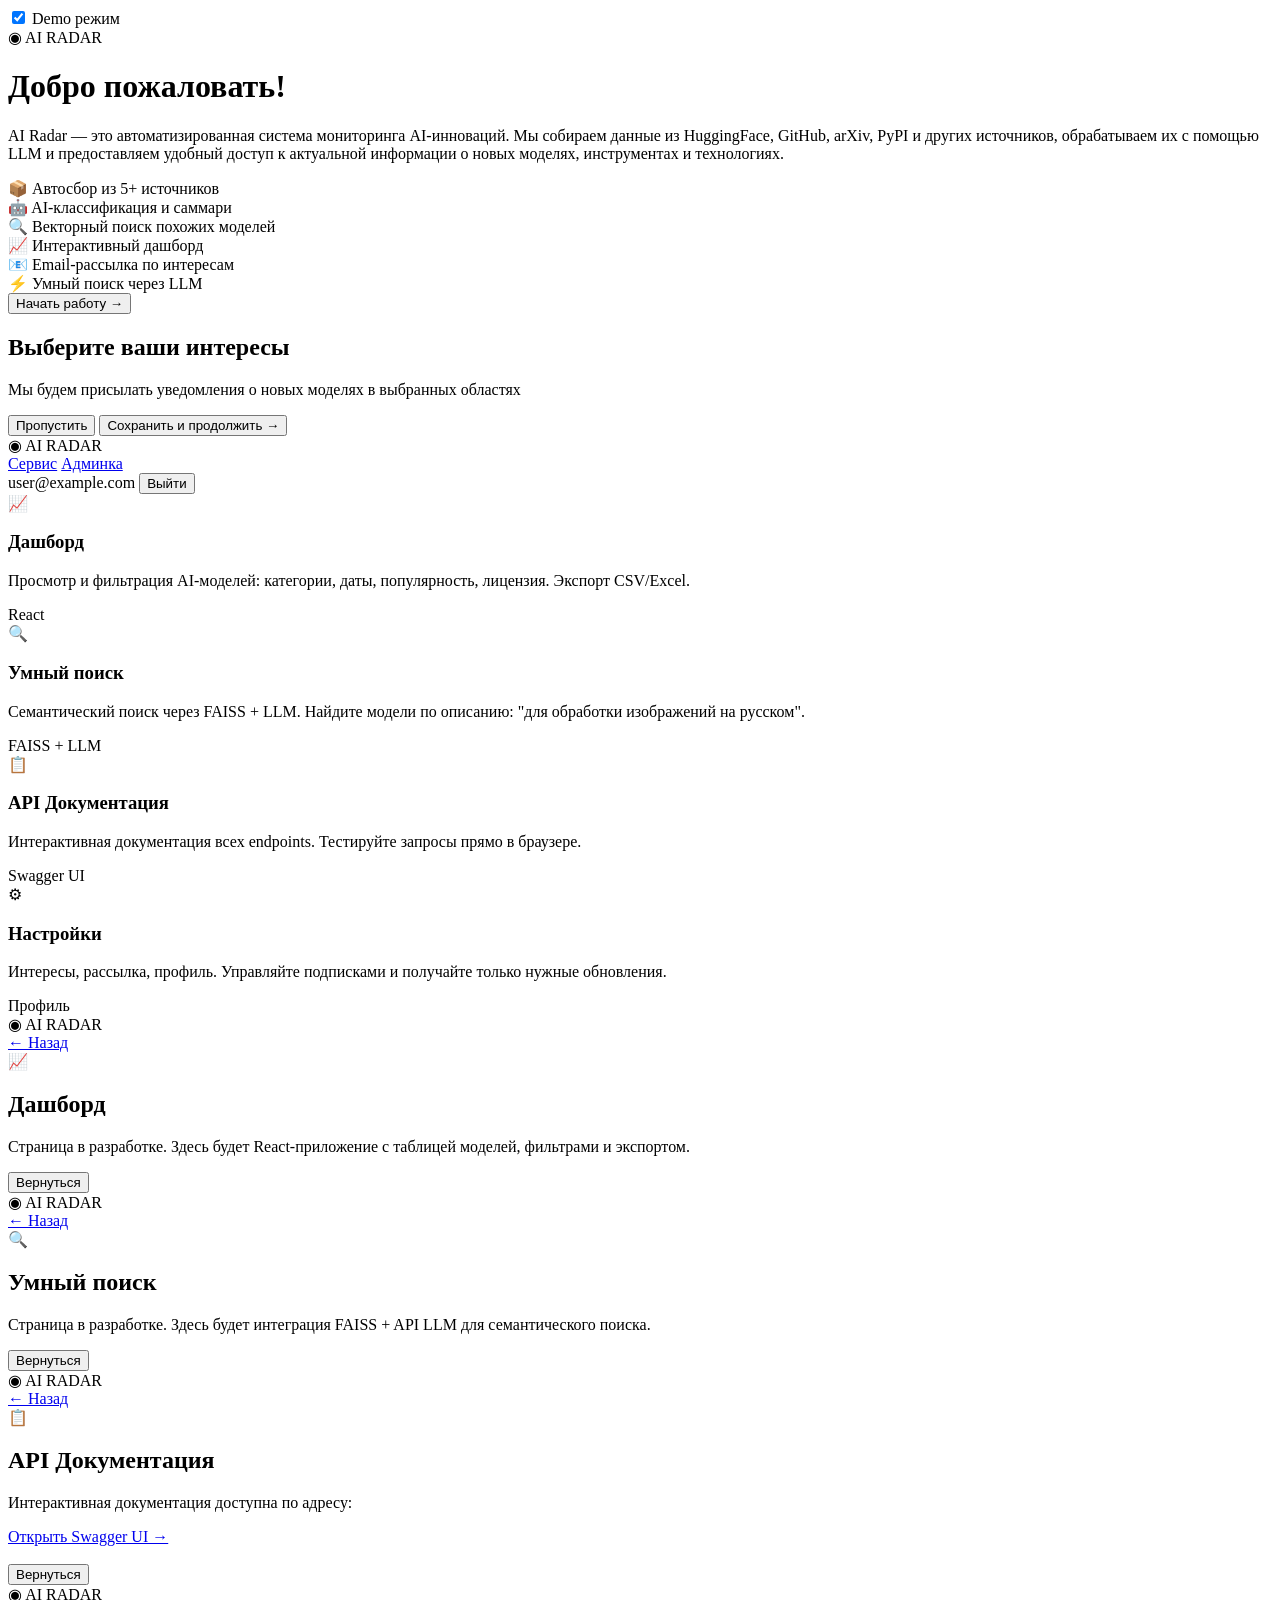
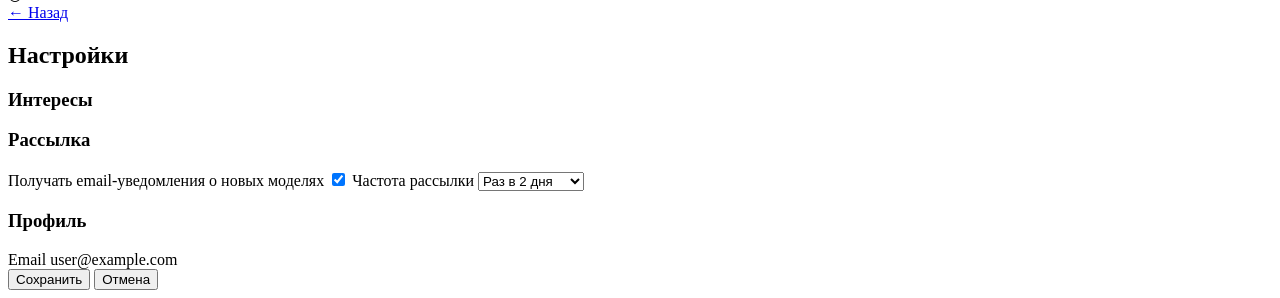
==== static/app/index.html @ 55735b30 "fc" ====
<!DOCTYPE html>
<html lang="ru">
<head>
    <meta charset="UTF-8">
    <meta name="viewport" content="width=device-width, initial-scale=1.0">
    <title>AI Radar</title>
    <link rel="stylesheet" href="/app/static/css/base.css">
    <link rel="stylesheet" href="/app/static/css/app.css">
</head>
<body>
    <!-- Demo mode toggle (top-right corner) -->
    <div class="demo-toggle" id="demo-toggle">
        <label class="switch">
            <input type="checkbox" id="demo-checkbox" checked>
            <span class="slider"></span>
        </label>
        <span class="demo-label">Demo режим</span>
    </div>

    <!-- ONBOARDING SCREEN -->
    <div class="screen active" id="screen-onboarding">
        <div class="onboarding-container">
            <div class="logo-big">&#9673; AI RADAR</div>
            <h1>Добро пожаловать!</h1>
            <p class="subtitle">
                AI Radar — это автоматизированная система мониторинга AI-инноваций.
                Мы собираем данные из HuggingFace, GitHub, arXiv, PyPI и других источников,
                обрабатываем их с помощью LLM и предоставляем удобный доступ к актуальной информации
                о новых моделях, инструментах и технологиях.
            </p>
            <div class="features-preview">
                <div class="feature-mini">
                    <span class="feature-mini-icon">&#128230;</span>
                    <span>Автосбор из 5+ источников</span>
                </div>
                <div class="feature-mini">
                    <span class="feature-mini-icon">&#129302;</span>
                    <span>AI-классификация и саммари</span>
                </div>
                <div class="feature-mini">
                    <span class="feature-mini-icon">&#128269;</span>
                    <span>Векторный поиск похожих моделей</span>
                </div>
                <div class="feature-mini">
                    <span class="feature-mini-icon">&#128200;</span>
                    <span>Интерактивный дашборд</span>
                </div>
                <div class="feature-mini">
                    <span class="feature-mini-icon">&#128231;</span>
                    <span>Email-рассылка по интересам</span>
                </div>
                <div class="feature-mini">
                    <span class="feature-mini-icon">&#9889;</span>
                    <span>Умный поиск через LLM</span>
                </div>
            </div>
            <button class="btn btn-primary btn-large" id="btn-start">Начать работу &rarr;</button>
        </div>
    </div>

    <!-- INTERESTS SCREEN -->
    <div class="screen" id="screen-interests">
        <div class="interests-container">
            <h2>Выберите ваши интересы</h2>
            <p class="subtitle">Мы будем присылать уведомления о новых моделях в выбранных областях</p>

            <div class="interests-grid" id="interests-grid">
                <!-- Generated by JS -->
            </div>

            <div class="interests-actions">
                <button class="btn btn-secondary" id="btn-skip-interests">Пропустить</button>
                <button class="btn btn-primary btn-large" id="btn-save-interests">Сохранить и продолжить &rarr;</button>
            </div>
        </div>
    </div>

    <!-- MAIN SCREEN (4 tiles) -->
    <div class="screen" id="screen-main">
        <header class="header">
            <div class="logo">
                <span class="logo-icon">&#9673;</span>
                <span>AI RADAR</span>
            </div>
            <nav class="nav">
                <a href="/app" class="active">Сервис</a>
                <a href="/admin">Админка</a>
            </nav>
            <div class="user-menu">
                <span class="user-email" id="user-email">user@example.com</span>
                <button class="btn btn-sm btn-secondary" id="btn-logout">Выйти</button>
            </div>
        </header>

        <main class="main-content">
            <div class="tiles-grid">
                <div class="tile" data-tile="dashboard">
                    <div class="tile-icon">&#128200;</div>
                    <h3>Дашборд</h3>
                    <p>Просмотр и фильтрация AI-моделей: категории, даты, популярность, лицензия. Экспорт CSV/Excel.</p>
                    <span class="tile-badge">React</span>
                </div>

                <div class="tile" data-tile="search">
                    <div class="tile-icon">&#128269;</div>
                    <h3>Умный поиск</h3>
                    <p>Семантический поиск через FAISS + LLM. Найдите модели по описанию: "для обработки изображений на русском".</p>
                    <span class="tile-badge">FAISS + LLM</span>
                </div>

                <div class="tile" data-tile="apidocs">
                    <div class="tile-icon">&#128203;</div>
                    <h3>API Документация</h3>
                    <p>Интерактивная документация всех endpoints. Тестируйте запросы прямо в браузере.</p>
                    <span class="tile-badge">Swagger UI</span>
                </div>

                <div class="tile" data-tile="settings">
                    <div class="tile-icon">&#9881;</div>
                    <h3>Настройки</h3>
                    <p>Интересы, рассылка, профиль. Управляйте подписками и получайте только нужные обновления.</p>
                    <span class="tile-badge">Профиль</span>
                </div>
            </div>
        </main>
    </div>

    <!-- TILE PAGES (empty placeholders for now) -->
    <div class="screen" id="screen-dashboard">
        <header class="header">
            <div class="logo">
                <span class="logo-icon">&#9673;</span>
                <span>AI RADAR</span>
            </div>
            <nav class="nav">
                <a href="#" class="btn-back" data-back="main">&larr; Назад</a>
            </nav>
        </header>
        <div class="placeholder-page">
            <div class="placeholder-icon">&#128200;</div>
            <h2>Дашборд</h2>
            <p>Страница в разработке. Здесь будет React-приложение с таблицей моделей, фильтрами и экспортом.</p>
            <button class="btn btn-secondary" data-back="main">Вернуться</button>
        </div>
    </div>

    <div class="screen" id="screen-search">
        <header class="header">
            <div class="logo">
                <span class="logo-icon">&#9673;</span>
                <span>AI RADAR</span>
            </div>
            <nav class="nav">
                <a href="#" class="btn-back" data-back="main">&larr; Назад</a>
            </nav>
        </header>
        <div class="placeholder-page">
            <div class="placeholder-icon">&#128269;</div>
            <h2>Умный поиск</h2>
            <p>Страница в разработке. Здесь будет интеграция FAISS + API LLM для семантического поиска.</p>
            <button class="btn btn-secondary" data-back="main">Вернуться</button>
        </div>
    </div>

    <div class="screen" id="screen-apidocs">
        <header class="header">
            <div class="logo">
                <span class="logo-icon">&#9673;</span>
                <span>AI RADAR</span>
            </div>
            <nav class="nav">
                <a href="#" class="btn-back" data-back="main">&larr; Назад</a>
            </nav>
        </header>
        <div class="placeholder-page">
            <div class="placeholder-icon">&#128203;</div>
            <h2>API Документация</h2>
            <p>Интерактивная документация доступна по адресу:</p>
            <a href="/docs" class="btn btn-primary" target="_blank">Открыть Swagger UI &rarr;</a>
            <br><br>
            <button class="btn btn-secondary" data-back="main">Вернуться</button>
        </div>
    </div>

    <div class="screen" id="screen-settings">
        <header class="header">
            <div class="logo">
                <span class="logo-icon">&#9673;</span>
                <span>AI RADAR</span>
            </div>
            <nav class="nav">
                <a href="#" class="btn-back" data-back="main">&larr; Назад</a>
            </nav>
        </header>
        <div class="settings-page">
            <h2>Настройки</h2>

            <div class="settings-section">
                <h3>Интересы</h3>
                <div class="interests-grid" id="settings-interests-grid"></div>
            </div>

            <div class="settings-section">
                <h3>Рассылка</h3>
                <label class="setting-row">
                    <span>Получать email-уведомления о новых моделях</span>
                    <input type="checkbox" id="setting-email" checked>
                </label>
                <label class="setting-row">
                    <span>Частота рассылки</span>
                    <select id="setting-frequency">
                        <option value="immediate">Сразу</option>
                        <option value="daily" selected>Раз в 2 дня</option>
                        <option value="weekly">Раз в неделю</option>
                    </select>
                </label>
            </div>

            <div class="settings-section">
                <h3>Профиль</h3>
                <div class="setting-row">
                    <span>Email</span>
                    <span id="settings-email">user@example.com</span>
                </div>
            </div>

            <div class="settings-actions">
                <button class="btn btn-primary" id="btn-save-settings">Сохранить</button>
                <button class="btn btn-secondary" data-back="main">Отмена</button>
            </div>
        </div>
    </div>

    <script src="/app/static/js/app.js"></script>
</body>
</html>
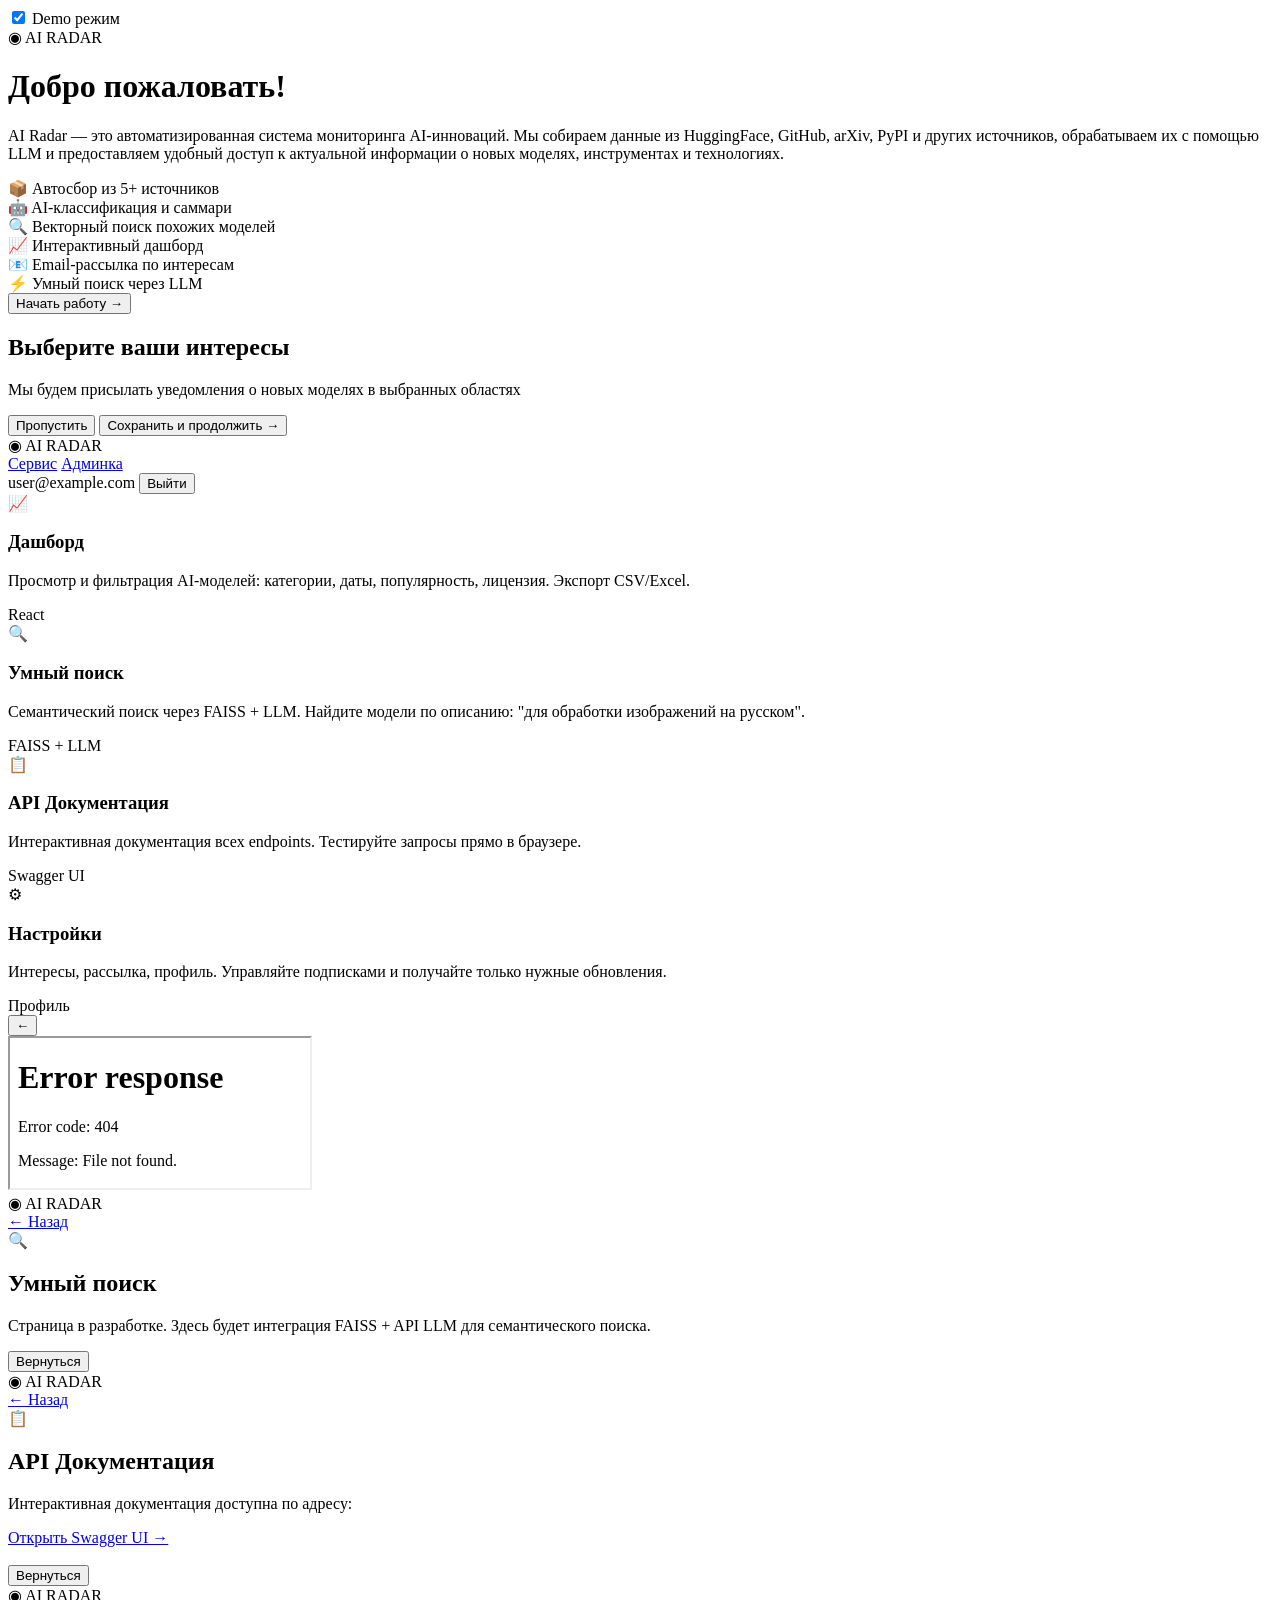
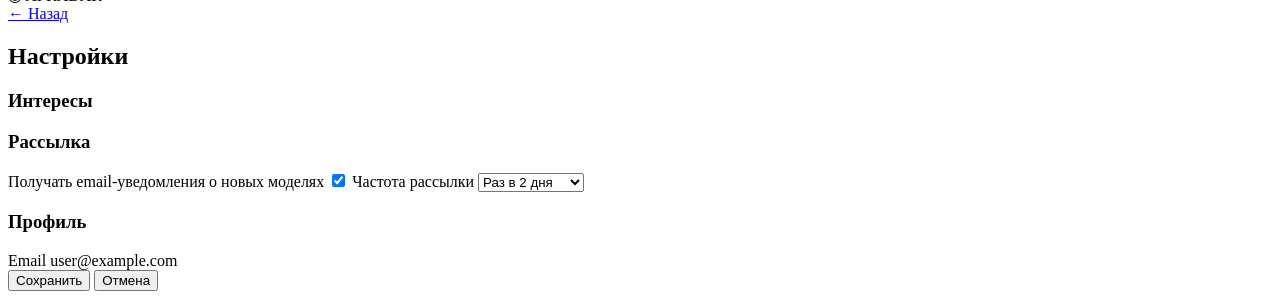
==== commit 644bb77a: "Добавлен дашборд на основную страницу" ====
--- a/static/app/index.html
+++ b/static/app/index.html
@@ -3,9 +3,13 @@
 <head>
     <meta charset="UTF-8">
     <meta name="viewport" content="width=device-width, initial-scale=1.0">
+    <meta http-equiv="Cache-Control" content="no-store, no-cache, must-revalidate">
+    <meta http-equiv="Pragma" content="no-cache">
     <title>AI Radar</title>
+    <link rel="icon" type="image/x-icon" href="/favicon.ico">
     <link rel="stylesheet" href="/app/static/css/base.css">
     <link rel="stylesheet" href="/app/static/css/app.css">
+    <link rel="stylesheet" href="/app/static/css/landing.css">
 </head>
 <body>
     <!-- Demo mode toggle (top-right corner) -->
@@ -84,7 +88,7 @@
             </div>
             <nav class="nav">
                 <a href="/app" class="active">Сервис</a>
-                <a href="/admin">Админка</a>
+                <a href="/admin" onclick="event.preventDefault(); window.location.replace('/admin');">Админка</a>
             </nav>
             <div class="user-menu">
                 <span class="user-email" id="user-email">user@example.com</span>
@@ -127,20 +131,13 @@
 
     <!-- TILE PAGES (empty placeholders for now) -->
     <div class="screen" id="screen-dashboard">
-        <header class="header">
-            <div class="logo">
-                <span class="logo-icon">&#9673;</span>
-                <span>AI RADAR</span>
-            </div>
-            <nav class="nav">
-                <a href="#" class="btn-back" data-back="main">&larr; Назад</a>
-            </nav>
-        </header>
-        <div class="placeholder-page">
-            <div class="placeholder-icon">&#128200;</div>
-            <h2>Дашборд</h2>
-            <p>Страница в разработке. Здесь будет React-приложение с таблицей моделей, фильтрами и экспортом.</p>
-            <button class="btn btn-secondary" data-back="main">Вернуться</button>
+        <button class="dashboard-back" data-back="main" title="Вернуться в приложение" aria-label="Вернуться в приложение">&larr;</button>
+        <div class="app-dashboard-shell">
+            <iframe
+                class="app-dashboard-frame"
+                title="AI Radar Model Dashboard"
+                src="/dashboard/">
+            </iframe>
         </div>
     </div>
 
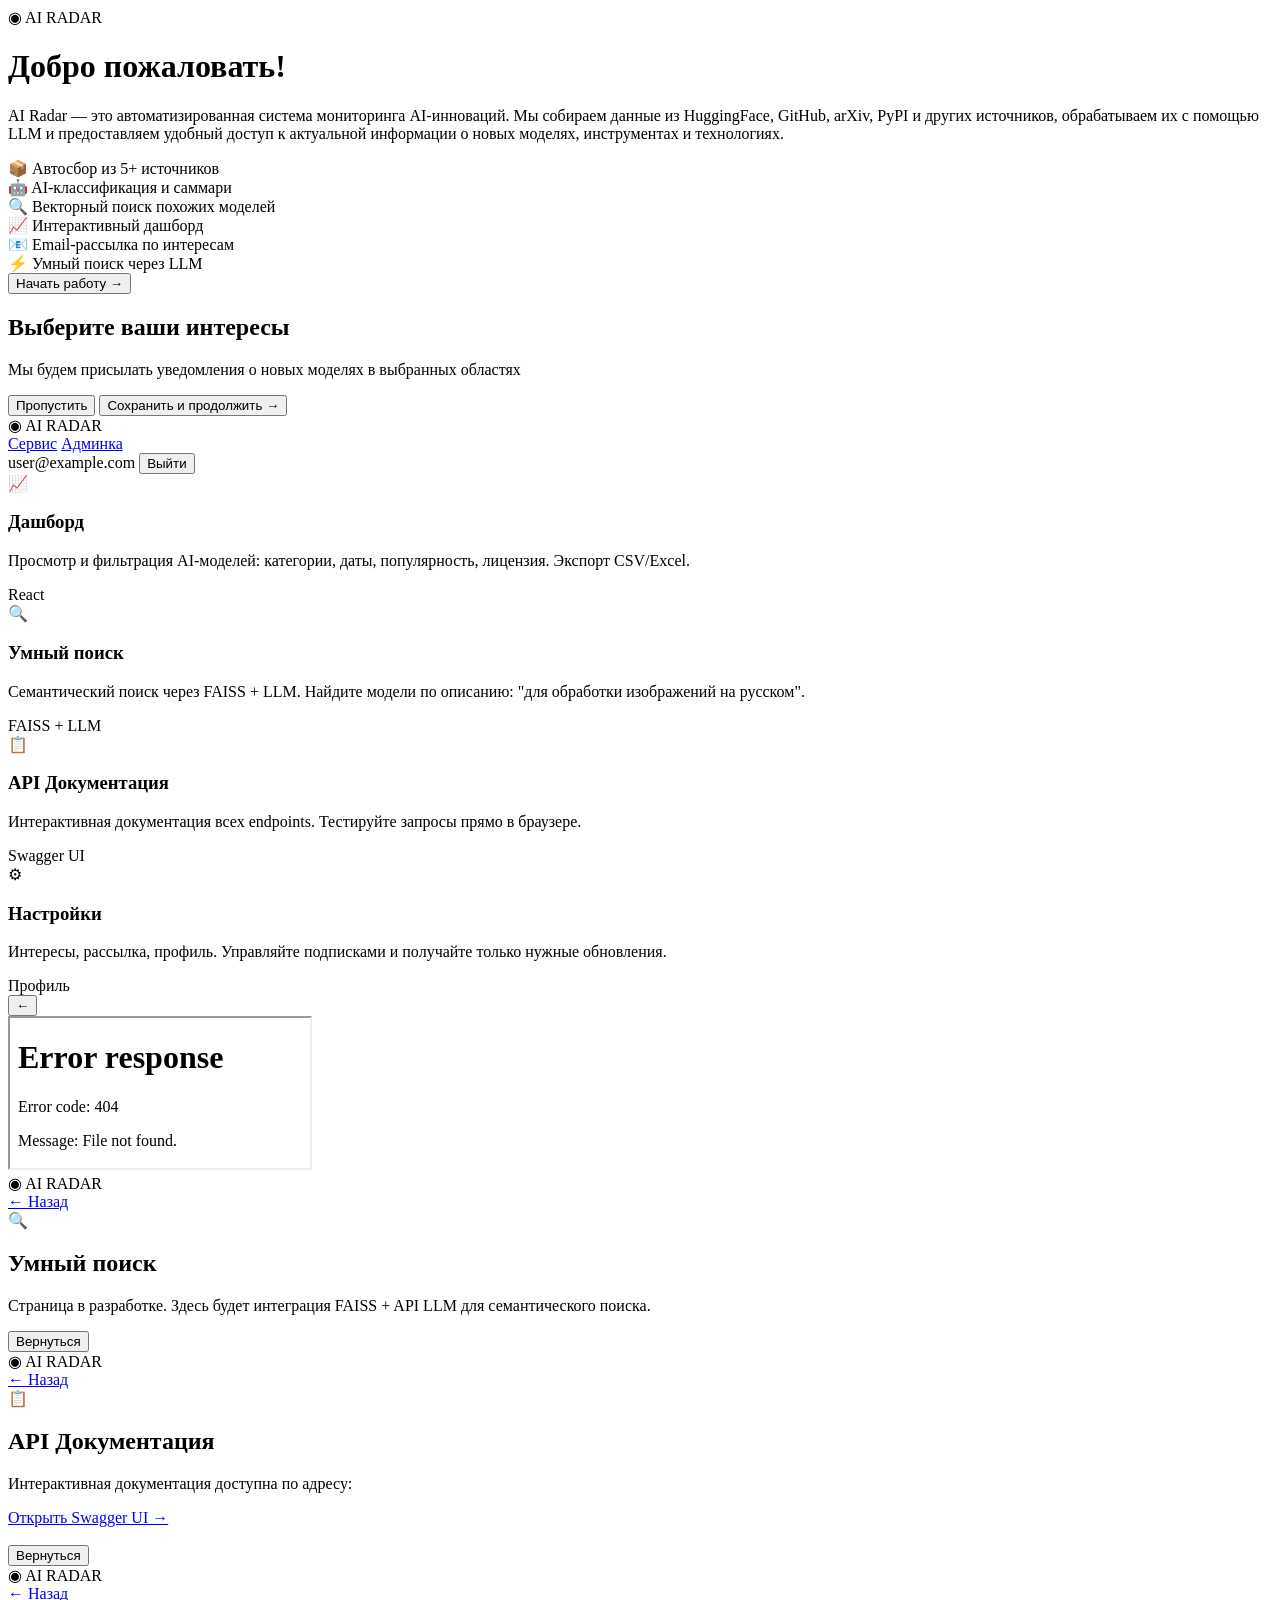
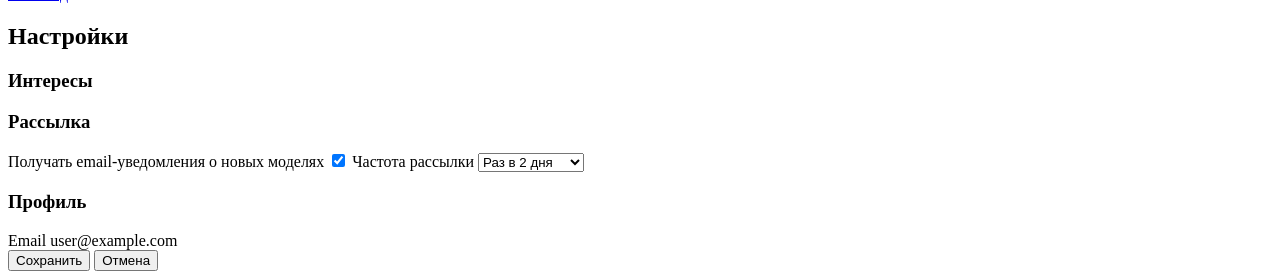
==== commit 2479331a: "feat: add user profile management with Authentik integration - Add user/ module (auth, router, servi" ====
--- a/static/app/index.html
+++ b/static/app/index.html
@@ -12,15 +12,6 @@
     <link rel="stylesheet" href="/app/static/css/landing.css">
 </head>
 <body>
-    <!-- Demo mode toggle (top-right corner) -->
-    <div class="demo-toggle" id="demo-toggle">
-        <label class="switch">
-            <input type="checkbox" id="demo-checkbox" checked>
-            <span class="slider"></span>
-        </label>
-        <span class="demo-label">Demo режим</span>
-    </div>
-
     <!-- ONBOARDING SCREEN -->
     <div class="screen active" id="screen-onboarding">
         <div class="onboarding-container">
